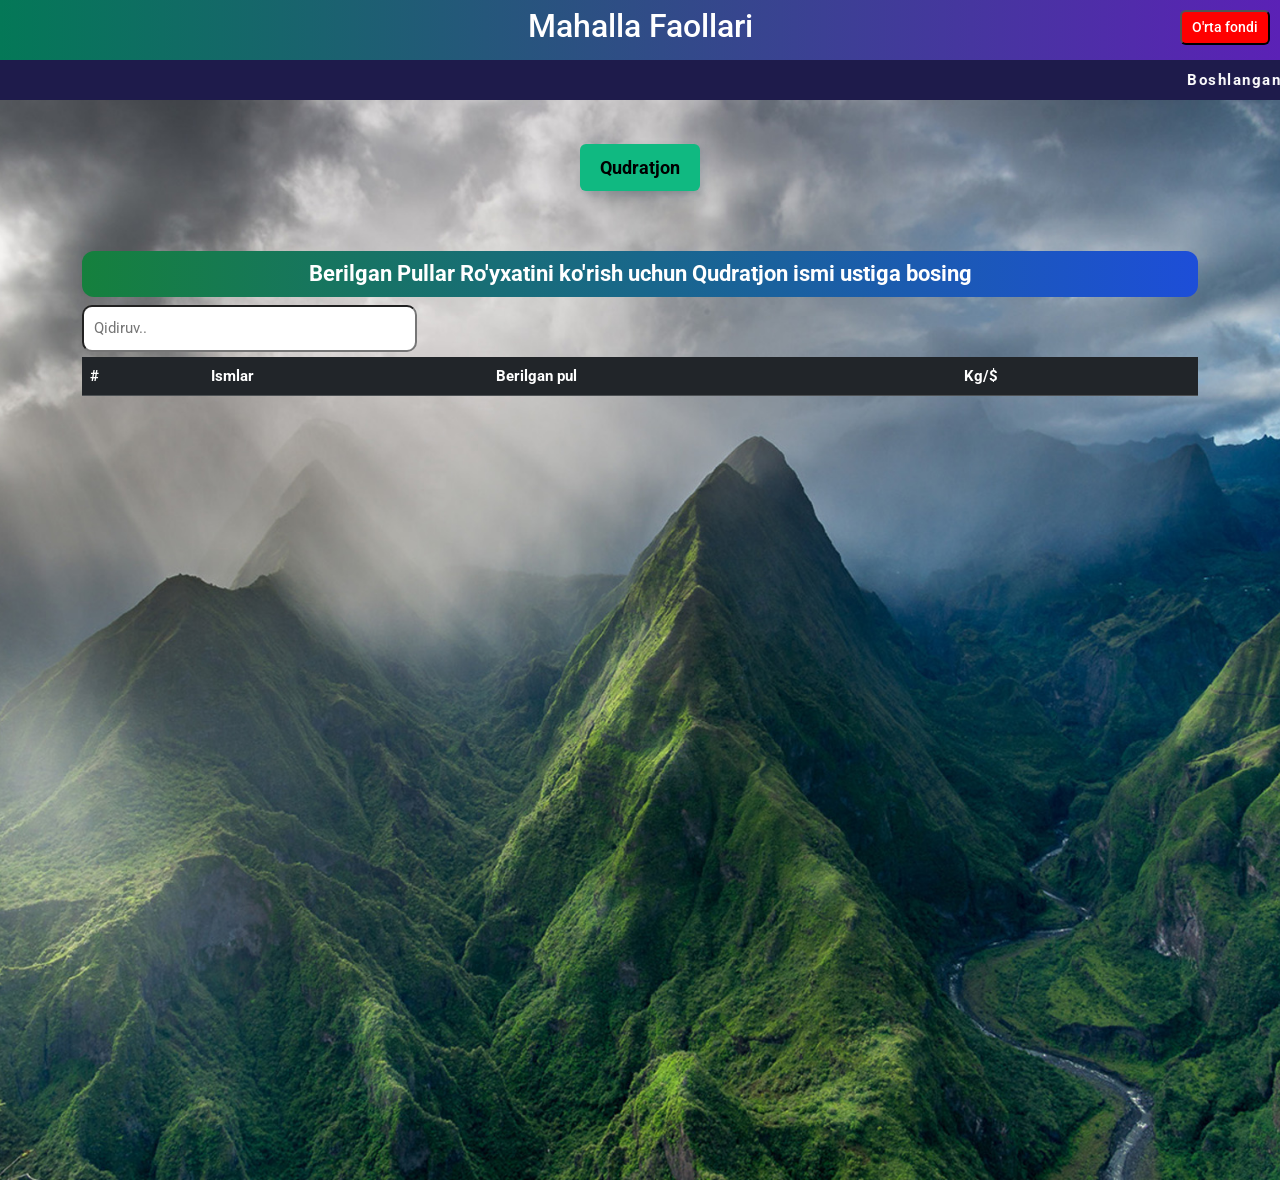
==== index.html @ 31e97ffe "first commit" ====
<!DOCTYPE html>
<html lang="en">
<head>
    <meta charset="UTF-8">
    <meta http-equiv="X-UA-Compatible" content="IE=edge">
    <meta name="viewport" content="width=device-width, initial-scale=1.0">
    <link rel="preconnect" href="https://fonts.googleapis.com">
    <link href="https://cdn.jsdelivr.net/npm/bootstrap@5.3.2/dist/css/bootstrap.min.css" rel="stylesheet" integrity="sha384-T3c6CoIi6uLrA9TneNEoa7RxnatzjcDSCmG1MXxSR1GAsXEV/Dwwykc2MPK8M2HN" crossorigin="anonymous">
    <link rel="preconnect" href="https://fonts.gstatic.com" crossorigin>
    <link href="https://fonts.googleapis.com/css2?family=Roboto&display=swap" rel="stylesheet">
    <link rel="stylesheet" href="./style.css">
   <style>
        @import url('https://fonts.googleapis.com/css2?family=Roboto&display=swap');
      </style>
    <title>Document</title>
</head>
<body>
    <header>
        <h2>Mahalla Faollari </h2>
       <a href="./mashina/mashina.html"> <button style="position: absolute; top: 10px; right: 10px; font-size: 14px; font-weight: 500;  background-color: red; color: #fff; padding: 5px 10px; border-radius: 6px;">O'rta fondi</button></a>
    </header>
    <section><marquee>Boshlangan Ishlar xayrli bo'lsin! Keyingi odamga to'plangan pullar birma bir qo'shilib boriladi!</marquee></section>
    
    <main>
        <div class="members">
           <button id="Qudratjon" >Qudratjon</button>
           <!-- <button id="Abdulaziz" >Abdulaziz</button>
           <button id="Azizbek" >Azizbek</button>
           <button id="Polatjon" >Po'latjon</button>
           <button id="Sultonbek" >Sultonbek</button>
           <button id="Xokimov" >Xokimov Xurshidbek</button>
           <button id="Ixtiyorjon" >Ixtiyorjon</button> -->
        </div>

        <div class="money-list">
         <div class="container">
        
           <div class="wrapper">
            <h1>Berilgan Pullar Ro'yxatini ko'rish uchun Qudratjon ismi ustiga bosing</h1>
            
            
            <table class="table  table-striped table-hover  cd-table order-table">
                <input id="searchbar" type="text" class="cd-search table-filter" data-table="order-table" placeholder="Qidiruv.." />
                <thead class="table-dark" >
                  <tr>
                    <th scope="col">#</th>
                    <th scope="col">Ismlar</th>
                    <th scope="col">Berilgan pul</th>
                    <th scope="col">Kg/$</th>
                  </tr>
                </thead>
                <tbody class="table-group-divider" id='list'>
                    
                </tbody>
              </table>
           </div>
         </div>
        </div>
        
    </main>
    <script src="./index.js"></script>
    <script src="./search.js"></script>
</body>
</html>
---- style.css ----
*{
    margin: 0;
    padding: 0;
    box-sizing: border-box;
    font-family: 'Roboto', sans-serif;
}

:root{
    --main-color: #166534
}

header{
    width: 100%;
    height: 60px;
    display: flex;
    align-items: center;
    justify-content: center;
    background: linear-gradient(to right, #047857, #5b21b6);
    color: #ffffff;
    font-weight: 700;
    font-size: 24px;
}

main{
    width: 100%;
    height: 120vh;
    background-image: url("./images/bg.jpg");
    background-position: center;
    background-size: cover;
}

.members{
    display: flex;
    flex-wrap: wrap;
    gap: 20px;
    justify-content: center;
    align-items: center;
}

.members button{
    padding: 10px 20px;
    border: none;
    cursor: pointer;
    border-radius: 6px;
    background-color: #10b981;
    font-size: 18px;
    font-weight: 700;
    margin-top: 20px;
    -webkit-box-shadow: 4px 4px 8px 0px rgba(34, 60, 80, 0.2);
    -moz-box-shadow: 4px 4px 8px 0px rgba(34, 60, 80, 0.2);
    box-shadow: 4px 4px 8px 0px rgba(34, 60, 80, 0.2);
}

.members button:hover {
    background-color: #4ade80;
    transform: scale(1.1);
}

.container h1{
    display: flex;
    justify-content: center;
    background: linear-gradient(to right, #15803d, #1d4ed8);
    align-self: center;
    align-items: center;
    margin-top: 60px;
    padding: 10px 20px;
    border-radius: 12px;
    font-weight: 700;
    font-size: 22px;
    color: #ffffff;
    text-align: center;
}

section{
    background-color: #1e1b4b;
    height: 100%;
    display: flex;
    align-items: center;
    height: 40px;
}

section marquee{
    font-weight: 700;
    color: #ffffff;
    letter-spacing: 1.5px;
}

@media (max-width: 500px) {
    header{
        width: 100%;
        height: 60px;
     
    }

    body{
        height: 140vh;
    }
    
    main{
        width: 100%;
        height: 140vh;
        background-image: url("./images/bg.jpg");
        background-position: center;
        background-size: cover;
    }
    
    .members{
        display: flex;
        flex-wrap: wrap;
        gap: 10px;
        justify-content: center;
        align-items: center;
    }
    
    .members button{
        padding: 8px 16px;
        border: none;
        cursor: pointer;
        border-radius: 6px;
        background-color: #10b981;
        font-size: 16px;
        font-weight: 700;
        margin-top: 20px;
        -webkit-box-shadow: 4px 4px 8px 0px rgba(34, 60, 80, 0.2);
        -moz-box-shadow: 4px 4px 8px 0px rgba(34, 60, 80, 0.2);
        box-shadow: 4px 4px 8px 0px rgba(34, 60, 80, 0.2);
    }
    
    .members button:hover {
        background-color: #4ade80;
        transform: scale(1.1);
    }
    
    .container h1{
        display: flex;
        justify-content: center;
        background: linear-gradient(to right, #15803d, #1d4ed8);
        align-self: center;
        align-items: center;
        margin-top: 60px;
        padding: 10px 20px;
        border-radius: 12px;
        font-weight: 700;
        font-size: 22px;
        color: #ffffff;
        text-align: center;
    }

    input[type=text] {
        width: 60% !important;
        float: left;
        -webkit-transition: width 0.15s ease-in-out;
        transition: width 0.15s ease-in-out;
    }

    input[type=text]:focus {
        width: 100% !important;
        border: 1px solid #1d4ed8;
        outline: 1px solid #1d4ed8;
    
        
    }
}

#searchbar{
	/* margin-left: 15%; */
	padding:10px;
	border-radius: 10px;
    margin-bottom: 5px;
}

input[type=text] {
	width: 30%;
    float: left;
	-webkit-transition: width 0.15s ease-in-out;
	transition: width 0.15s ease-in-out;
}

/* When the input field gets focus,
		change its width to 100% */
input[type=text]:focus {
	width: 100%;
    border: 1px solid #1d4ed8;
    outline: 1px solid #1d4ed8;

    
}
 li{
    list-style: none;
}



.person  .hide{
display: none;	
z-index: -333;
}
.money .hide{
    display: none;	
    }
    .value  .hide {
        display: none;	
        }
        .number  .hide{
            display: none;	
            }



            
body{
  font-family: 'Roboto', sans-serif;
  font-style: normal;
  font-weight: 300;
  font-smoothing: antialiased;
-webkit-font-smoothing: antialiased;
-moz-osx-font-smoothing: grayscale;
  font-size: 15px;
  background: #eee;
}
.intro{
   background: #fff;
   padding: 60px 30px;
   color: #333;
   margin-bottom: 15px;
   line-height: 1.5;
   text-align: center;
}
.intro h1 {
   font-size: 18pt;
   padding-bottom: 15px;

}
.intro p{
   font-size: 14px;
}

.action{
   text-align: center;
   display: block;
   margin-top: 20px;
}

a.btn {
  text-decoration: none;
  color: #666;
   border: 2px solid #666;
   padding: 10px 15px;
   display: inline-block;
   margin-left: 5px;
}
a.btn:hover{
   background: #666;
   color: #fff;
    transition: .3s;
-webkit-transition: .3s;
}
.btn:before{
  font-family: FontAwesome;
  font-weight: normal;
  margin-right: 10px;
}
.github:before{content: "\f09b"}
.down:before{content: "\f019"}
.back:before{content:"\f112"}
.credit{
    background: #fff;
    padding: 12px;
    font-size: 9pt;
    text-align: center;
    color: #333;
    margin-top: 40px;

}
.credit span:before{
   font-family: FontAwesome;
   color: #e41b17;
   content: "\f004";


}
.credit a{
   color: #333;
   text-decoration: none;
}
.credit a:hover{
   color: #1DBF73; 
}
.credit a:hover:after{
    font-family: FontAwesome;
    content: "\f08e";
    font-size: 9pt;
    position: absolute;
    margin: 3px;
}


article li{
   color: #444;
   font-size: 15px;
   margin-left: 33px;
   line-height: 1.5;
   padding: 5px;
}
article h1,
article h2,
article h3,
article h4,
article p{
   padding: 14px;
   color: #333;
}
article p{
   font-size: 15px;
    line-height: 1.5;
}
 
@media only screen and (min-width: 720px){
    main{
      /* max-width: 720px; */
      margin-left: auto;
      margin-right: auto; 
      padding: 24px;
    }


}

.set-overlayer,
.set-glass,
.set-sticky {
	cursor: pointer;
	height: 45px;
	line-height: 45px;
	padding: 0 15px;
	color: #333;
	font-size: 16px;
}
.set-overlayer:after,
.set-glass:after,
.to-active:after,
.set-sticky:after {
	font-family: FontAwesome;
	font-size: 18pt;
	position: relative;
	float: right;
}
.set-overlayer:after,
.set-glass:after,
.set-sticky:after {
	content: "\f204";
	transition: .6s;
}

.to-active:after {
	content: "\f205";
	color: #008080;
	transition: .6s;
}
.set-overlayer,
.set-glass,
.set-sticky,
.source,
.theme-tray {
	margin: 10px;
	background: #f2f2f2;
	border-radius: 5px;
	border: 2px solid #f1f1f1;
	box-sizing: border-box;
}
/* Syntax Highlighter*/

pre.prettyprint {
	padding: 15px !important;
   margin: 10px;
	border: 0 !important;
  background: #f2f2f2;
  overflow: auto;
}

.source {
	white-space: pre;
	overflow: auto;
	max-height: 400px;
}
code{
    border:1px solid #ddd;
    padding: 2px;
    border-radius: 2px;
}


@media (max-width: 600px) {
    header h2{
        font-size: 16px;
    }
}
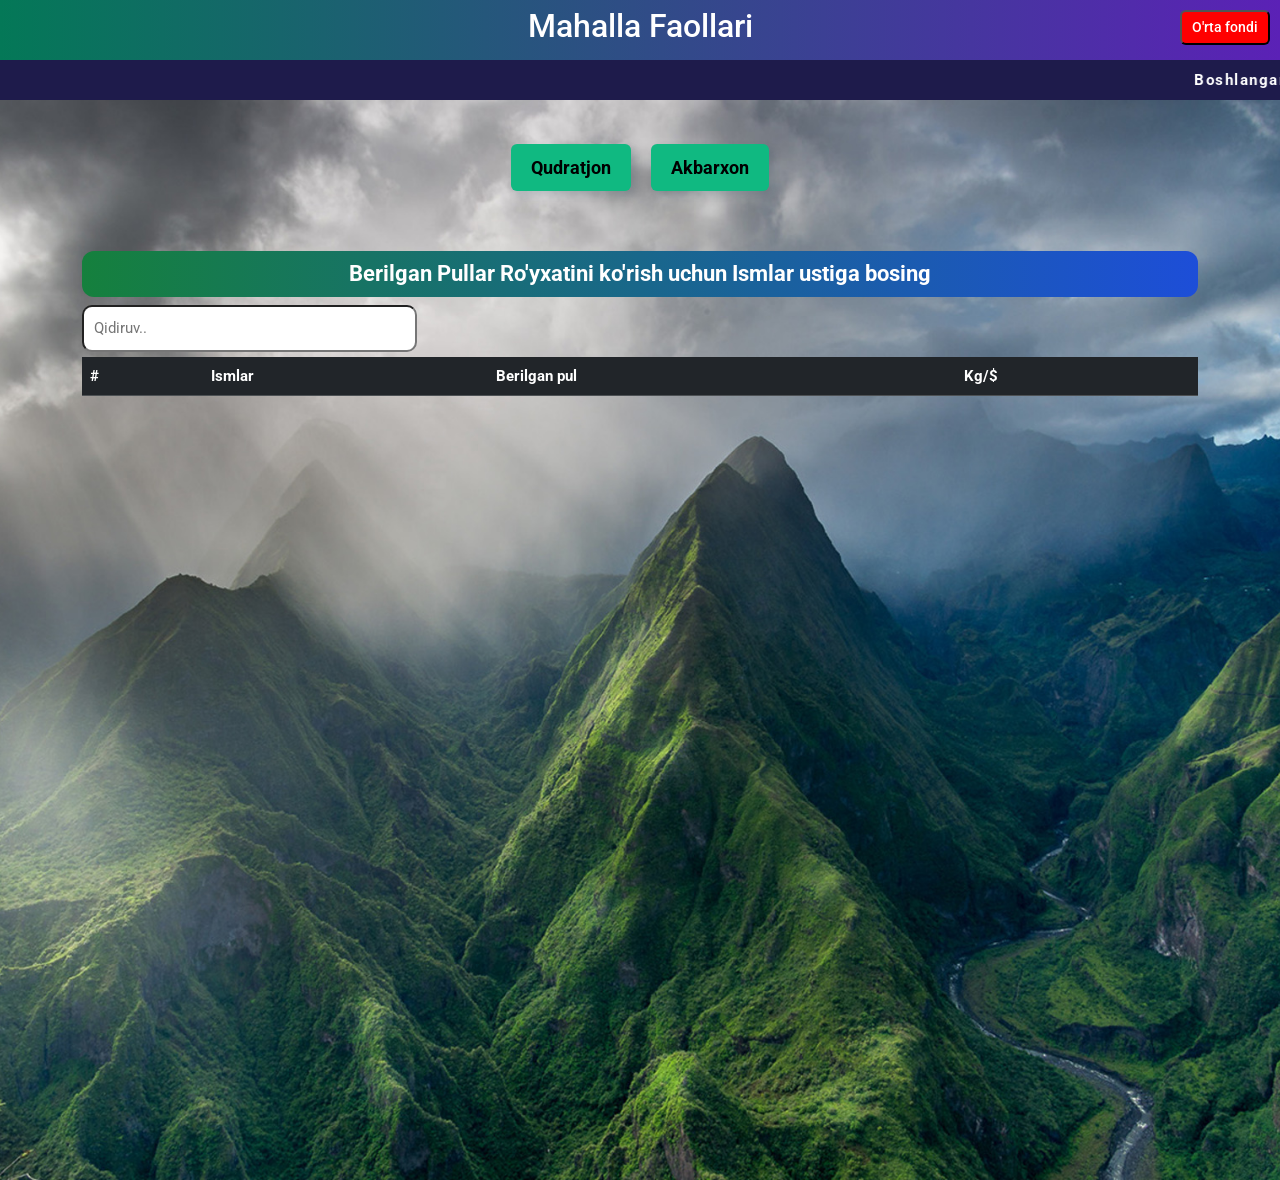
==== commit 6506ad6a: "Akbarxon" ====
--- a/index.html
+++ b/index.html
@@ -24,8 +24,8 @@
     <main>
         <div class="members">
            <button id="Qudratjon" >Qudratjon</button>
-           <!-- <button id="Abdulaziz" >Abdulaziz</button>
-           <button id="Azizbek" >Azizbek</button>
+           <button id="Akbarxon" >Akbarxon</button>
+           <!-- <button id="Azizbek" >Azizbek</button>
            <button id="Polatjon" >Po'latjon</button>
            <button id="Sultonbek" >Sultonbek</button>
            <button id="Xokimov" >Xokimov Xurshidbek</button>
@@ -36,7 +36,7 @@
          <div class="container">
         
            <div class="wrapper">
-            <h1>Berilgan Pullar Ro'yxatini ko'rish uchun Qudratjon ismi ustiga bosing</h1>
+            <h1>Berilgan Pullar Ro'yxatini ko'rish uchun  Ismlar ustiga bosing</h1>
             
             
             <table class="table  table-striped table-hover  cd-table order-table">
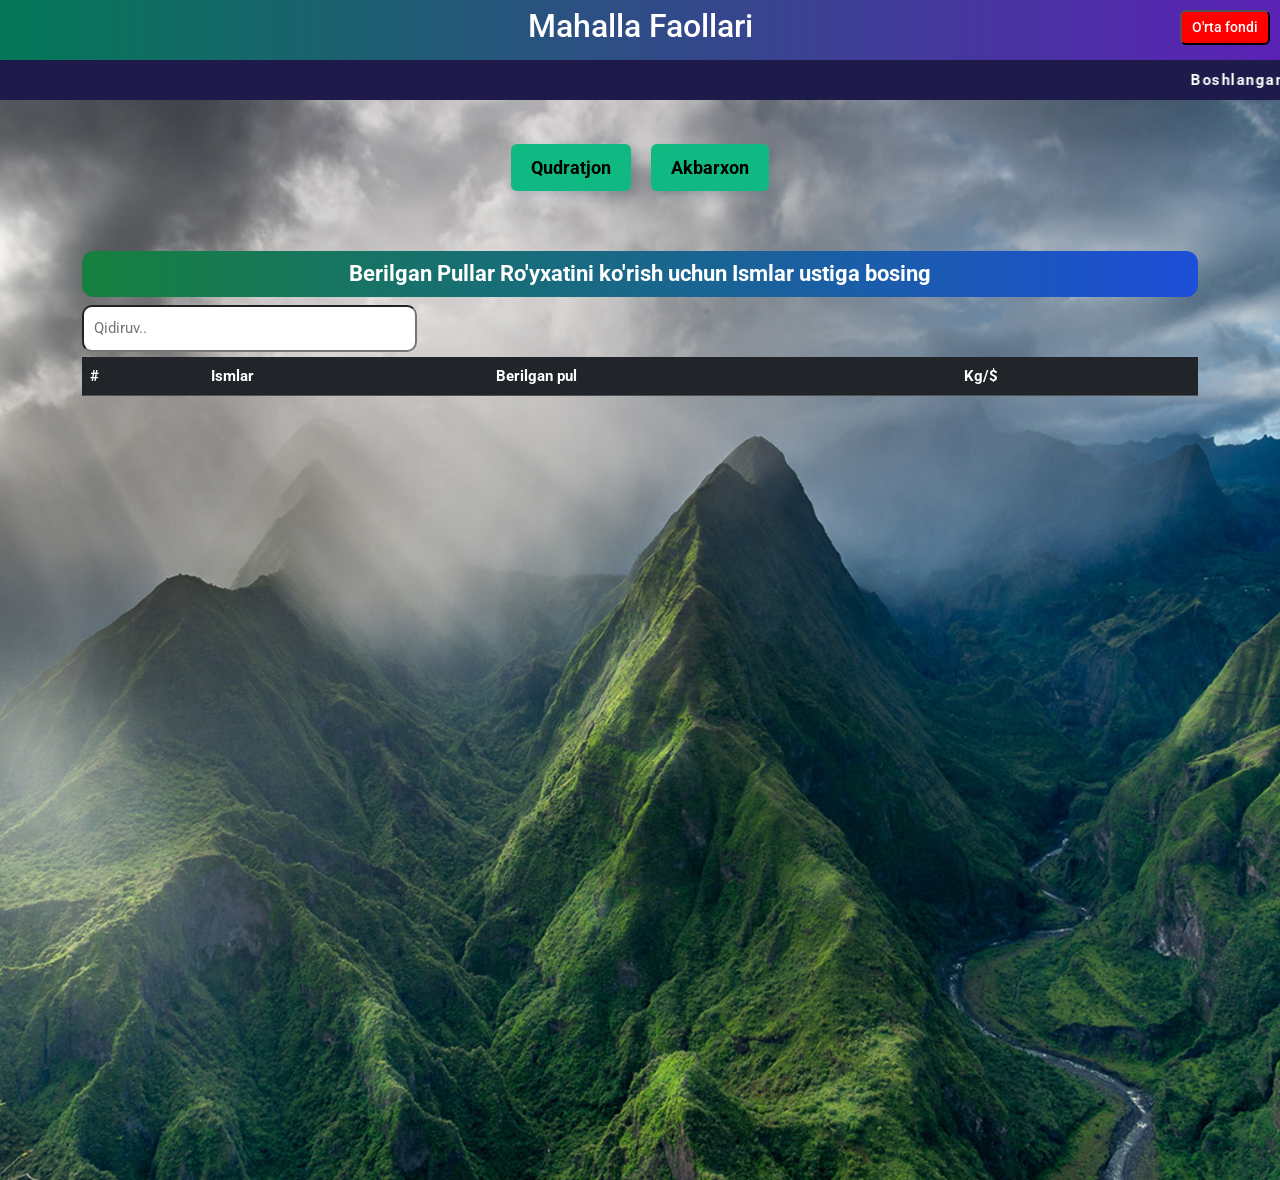
==== commit 59e21b1f: "second commit osh" ====
--- a/index.html
+++ b/index.html
@@ -24,7 +24,7 @@
     <main>
         <div class="members">
            <button id="Qudratjon" >Qudratjon</button>
-           <button id="Akbarxon" >Akbarxon</button>
+           <button id="Akbarxons" >Akbarxon</button>
            <!-- <button id="Azizbek" >Azizbek</button>
            <button id="Polatjon" >Po'latjon</button>
            <button id="Sultonbek" >Sultonbek</button>
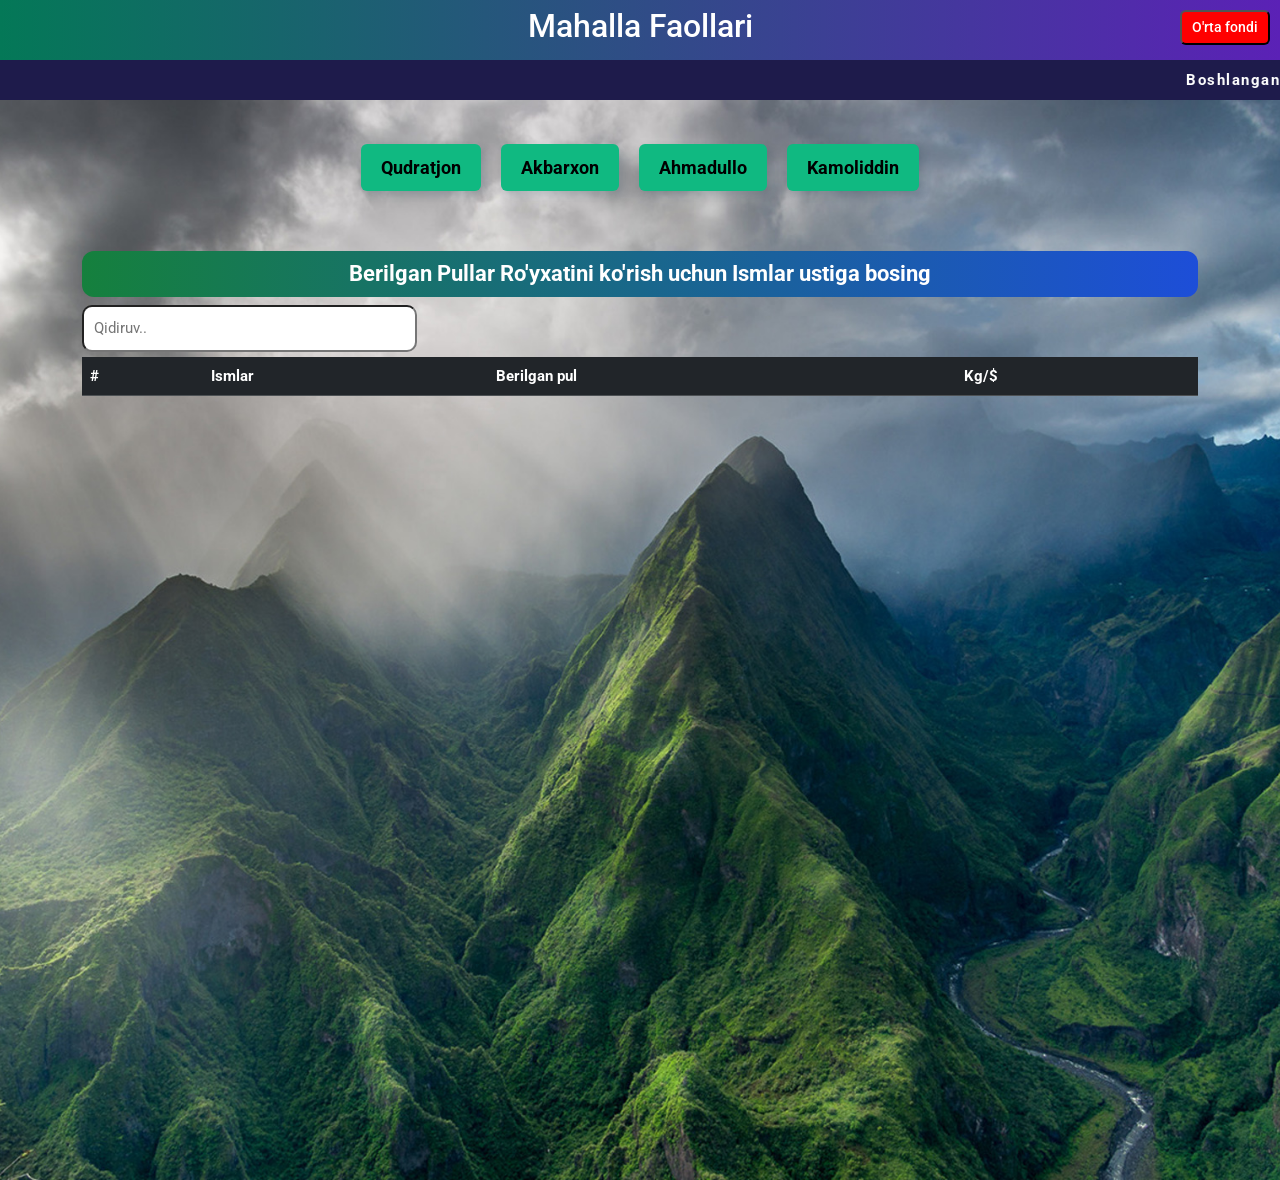
==== commit c623ec83: "4 commit" ====
--- a/index.html
+++ b/index.html
@@ -25,6 +25,8 @@
         <div class="members">
            <button id="Qudratjon" >Qudratjon</button>
            <button id="Akbarxons" >Akbarxon</button>
+           <button id="Ahmadullo" >Ahmadullo</button>
+           <button id="Kamol" >Kamoliddin</button>
            <!-- <button id="Azizbek" >Azizbek</button>
            <button id="Polatjon" >Po'latjon</button>
            <button id="Sultonbek" >Sultonbek</button>
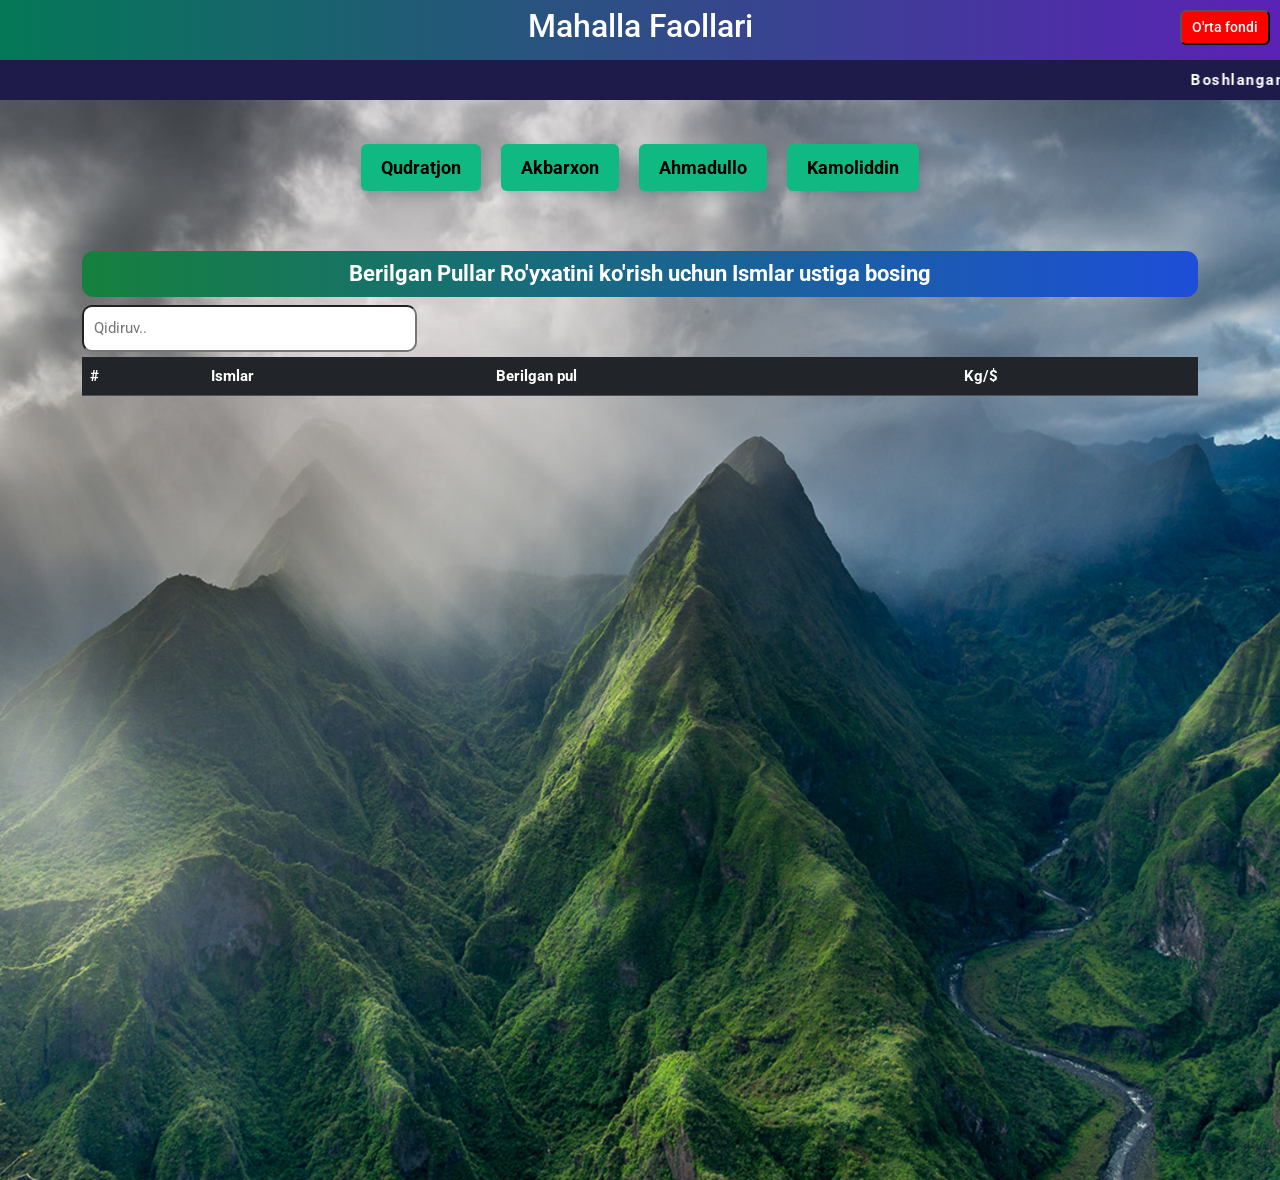
==== commit 2669f9a2: "second" ====
--- a/index.html
+++ b/index.html
@@ -26,7 +26,7 @@
            <button id="Qudratjon" >Qudratjon</button>
            <button id="Akbarxons" >Akbarxon</button>
            <button id="Ahmadullo" >Ahmadullo</button>
-           <button id="Kamol" >Kamoliddin</button>
+           <button id="Kamol" > Kamoliddin</button>
            <!-- <button id="Azizbek" >Azizbek</button>
            <button id="Polatjon" >Po'latjon</button>
            <button id="Sultonbek" >Sultonbek</button>
